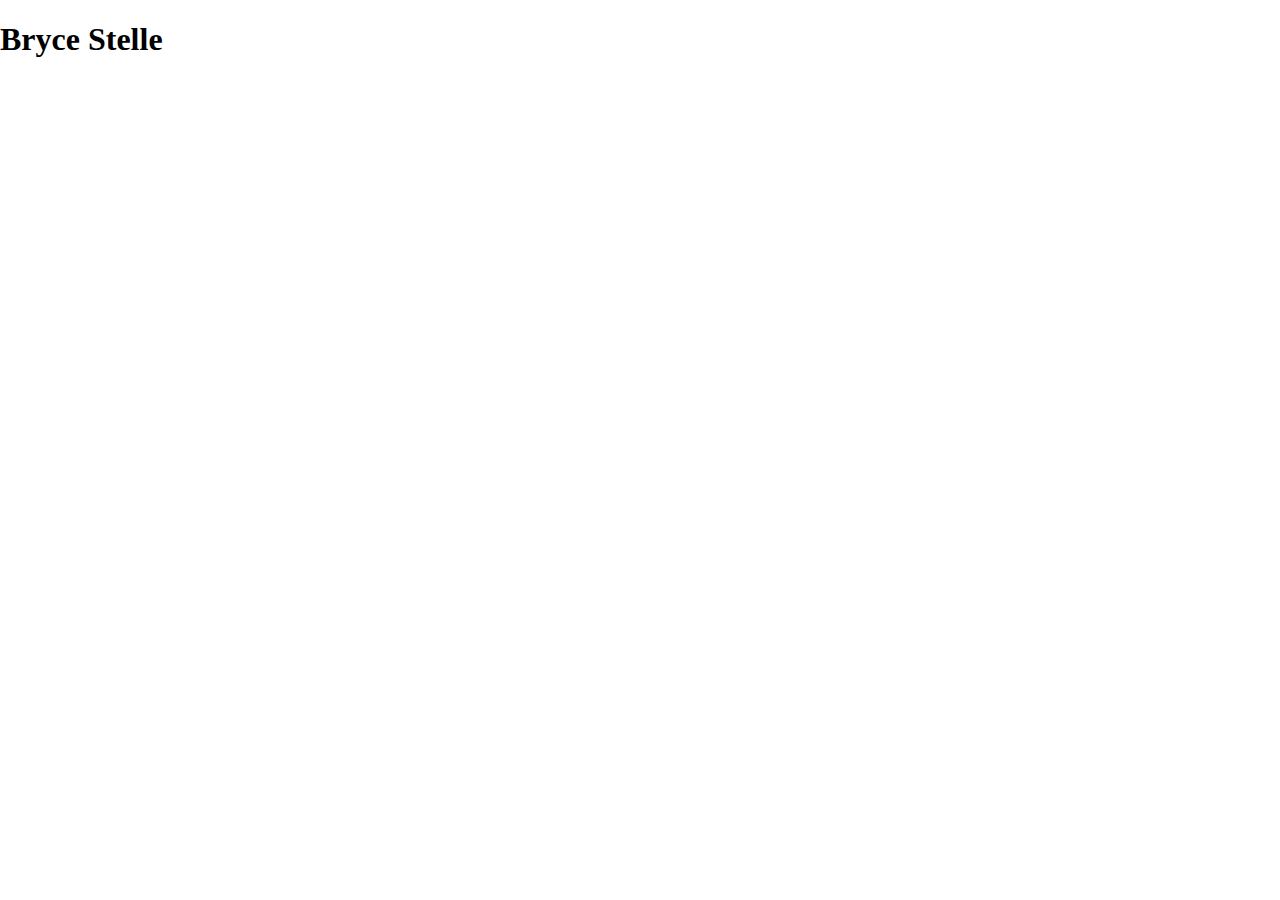
==== index.html @ 9b525c4c "First commit" ====
<!DOCTYPE html>
<html lang="en">
  <head>
    <meta charset="utf-8" />
    <meta name="viewport" content="width=device-width, initial-scale=1" />
    <title>Bryce Stelle Portfolio</title>
    <link rel="stylesheet" href="styles/normalize.css" />
    <link rel="stylesheet" href="styles/main.css" />
    <link rel="icon" href="images/favicon.png" />
  </head>
  <body>
    <h1>Bryce Stelle</h1>
    <!-- Your content goes here -->
    <script src="scripts/main.js"></script>
  </body>
</html>
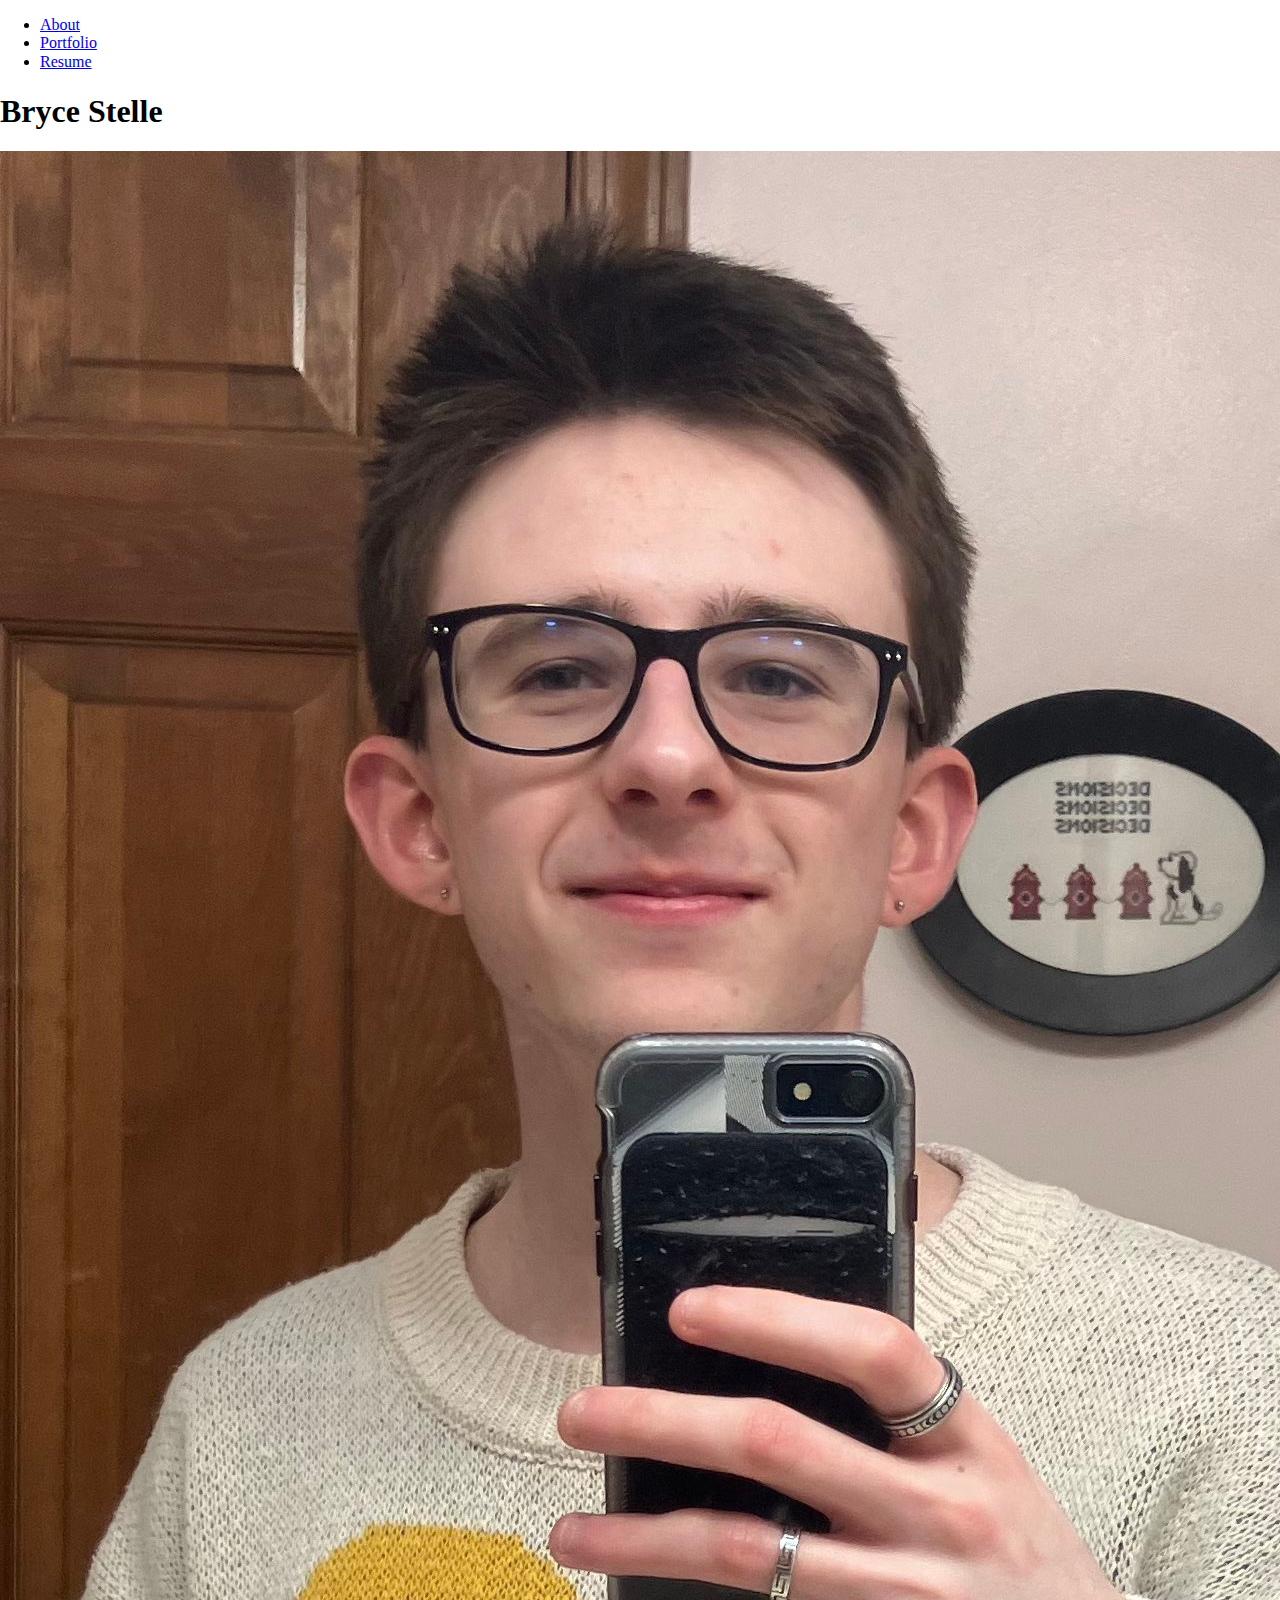
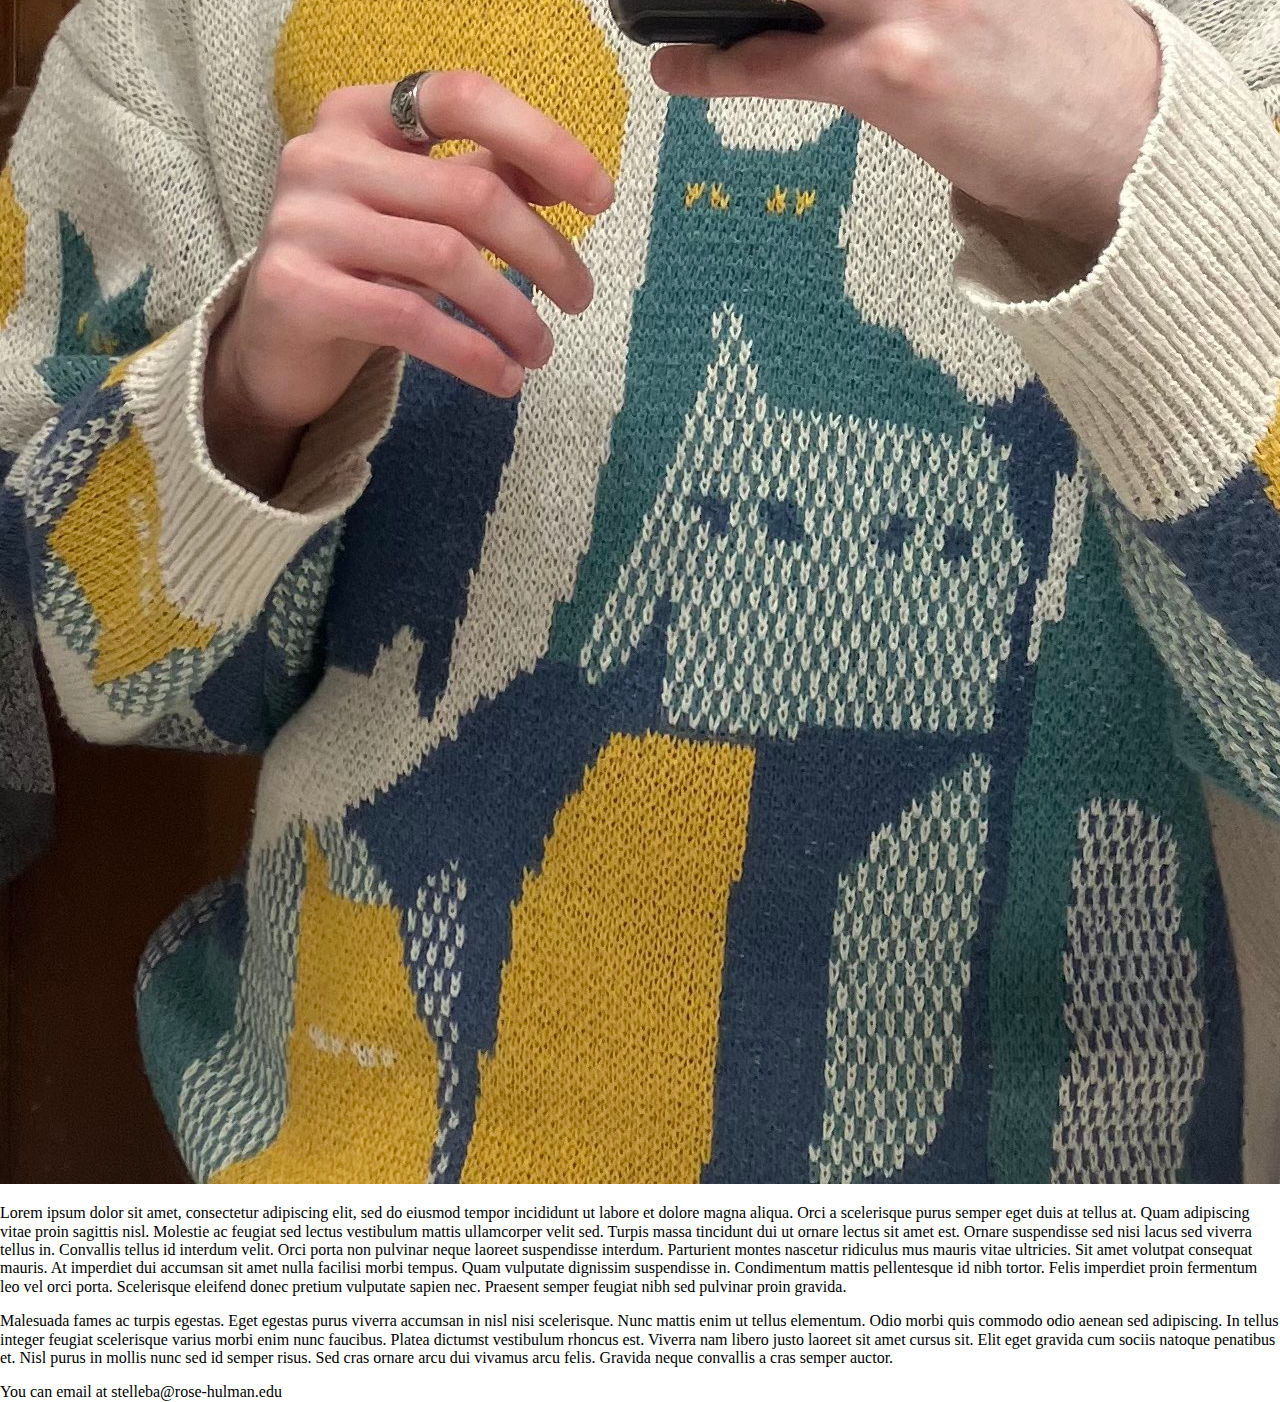
==== commit ade91cd2: "Added lots of html" ====
--- a/index.html
+++ b/index.html
@@ -1,16 +1,52 @@
 <!DOCTYPE html>
 <html lang="en">
-  <head>
+
+<head>
     <meta charset="utf-8" />
     <meta name="viewport" content="width=device-width, initial-scale=1" />
     <title>Bryce Stelle Portfolio</title>
     <link rel="stylesheet" href="styles/normalize.css" />
     <link rel="stylesheet" href="styles/main.css" />
     <link rel="icon" href="images/favicon.png" />
-  </head>
-  <body>
-    <h1>Bryce Stelle</h1>
-    <!-- Your content goes here -->
+</head>
+
+<body id="about">
+    <nav>
+        <ul>
+            <li><a href="index.html">About</a></li>
+            <li><a href="portfolio.html">Portfolio</a></li>
+            <li><a href="resume.html">Resume</a></li>
+        </ul>
+    </nav>
+    <main>
+        <h1>Bryce Stelle</h1>
+        <img src="images/avatar.jpg">
+        <p>Lorem ipsum dolor sit amet, consectetur adipiscing elit, sed do eiusmod tempor incididunt ut labore et dolore
+            magna aliqua. Orci a scelerisque purus semper eget duis at tellus at. Quam adipiscing vitae proin sagittis
+            nisl.
+            Molestie ac feugiat sed lectus vestibulum mattis ullamcorper velit sed. Turpis massa tincidunt dui ut ornare
+            lectus sit amet est. Ornare suspendisse sed nisi lacus sed viverra tellus in. Convallis tellus id interdum
+            velit. Orci porta non pulvinar neque laoreet suspendisse interdum. Parturient montes nascetur ridiculus mus
+            mauris vitae ultricies. Sit amet volutpat consequat mauris. At imperdiet dui accumsan sit amet nulla
+            facilisi
+            morbi tempus. Quam vulputate dignissim suspendisse in. Condimentum mattis pellentesque id nibh tortor. Felis
+            imperdiet proin fermentum leo vel orci porta. Scelerisque eleifend donec pretium vulputate sapien nec.
+            Praesent
+            semper feugiat nibh sed pulvinar proin gravida.</p>
+        <p>Malesuada fames ac turpis egestas. Eget egestas purus viverra accumsan in nisl nisi scelerisque. Nunc mattis
+            enim
+            ut tellus elementum. Odio morbi quis commodo odio aenean sed adipiscing. In tellus integer feugiat
+            scelerisque
+            varius morbi enim nunc faucibus. Platea dictumst vestibulum rhoncus est. Viverra nam libero justo laoreet
+            sit
+            amet cursus sit. Elit eget gravida cum sociis natoque penatibus et. Nisl purus in mollis nunc sed id semper
+            risus. Sed cras ornare arcu dui vivamus arcu felis. Gravida neque convallis a cras semper auctor.</p>
+    </main>
+    <footer>
+        You can email at stelleba@rose-hulman.edu
+    </footer>
+
     <script src="scripts/main.js"></script>
-  </body>
-</html>
+</body>
+
+</html>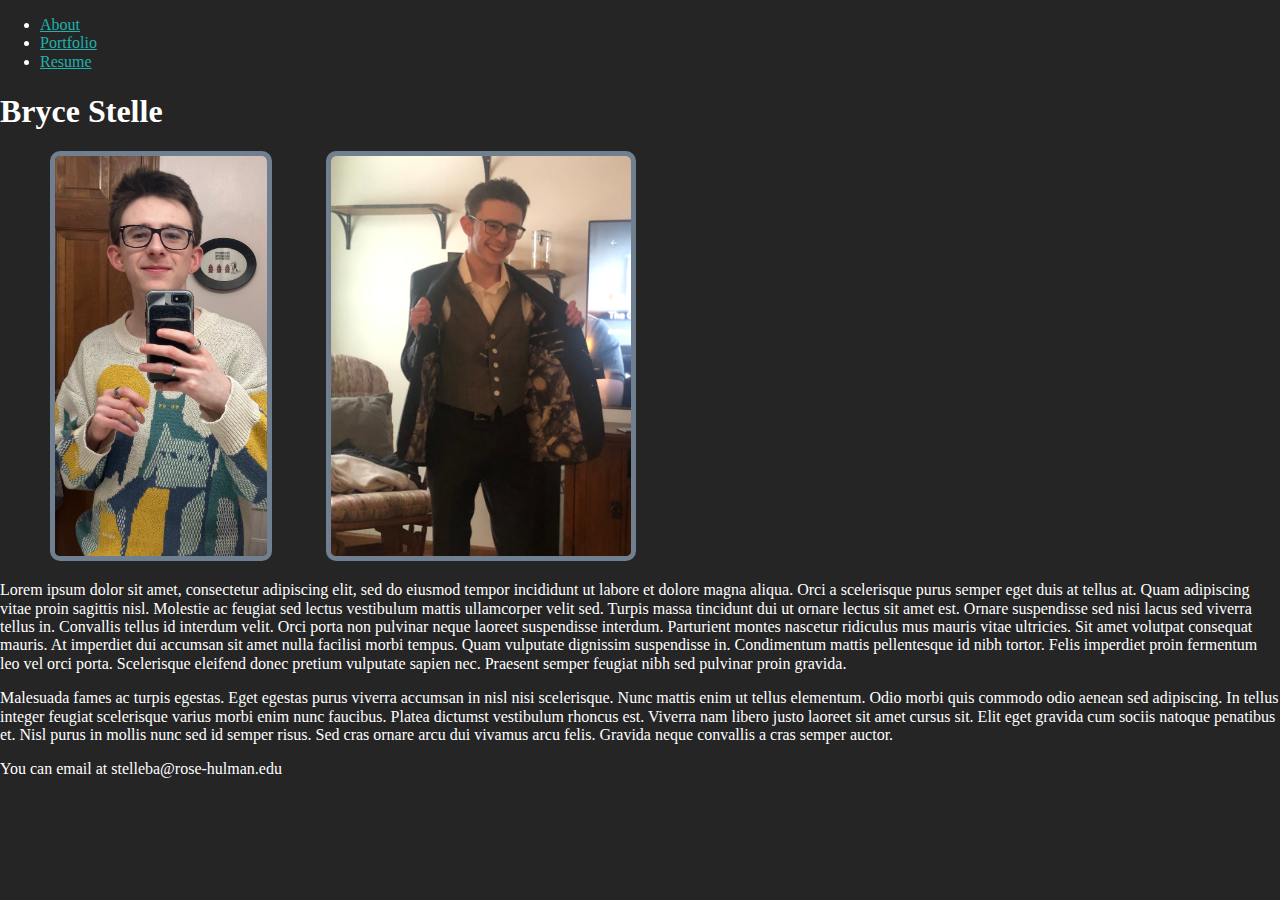
==== commit eab50f81: "Resume" ====
--- a/index.html
+++ b/index.html
@@ -4,7 +4,7 @@
 <head>
     <meta charset="utf-8" />
     <meta name="viewport" content="width=device-width, initial-scale=1" />
-    <title>Bryce Stelle Portfolio</title>
+    <title>Bryce Stelle's Personal Website</title>
     <link rel="stylesheet" href="styles/normalize.css" />
     <link rel="stylesheet" href="styles/main.css" />
     <link rel="icon" href="images/favicon.png" />
@@ -21,6 +21,7 @@
     <main>
         <h1>Bryce Stelle</h1>
         <img src="images/avatar.jpg">
+        <img src="images/meinbusinessatire.jpg">
         <p>Lorem ipsum dolor sit amet, consectetur adipiscing elit, sed do eiusmod tempor incididunt ut labore et dolore
             magna aliqua. Orci a scelerisque purus semper eget duis at tellus at. Quam adipiscing vitae proin sagittis
             nisl.
--- a/styles/main.css
+++ b/styles/main.css
@@ -0,0 +1,15 @@
+body {
+    background-color: rgb(37, 37, 37);
+    color: white;
+}
+
+img {
+    max-height: 25em;
+    margin-left: 50px;
+    border: slategray 5px solid;
+    border-radius: 10px;
+}
+
+a{
+    color: lightseagreen;
+}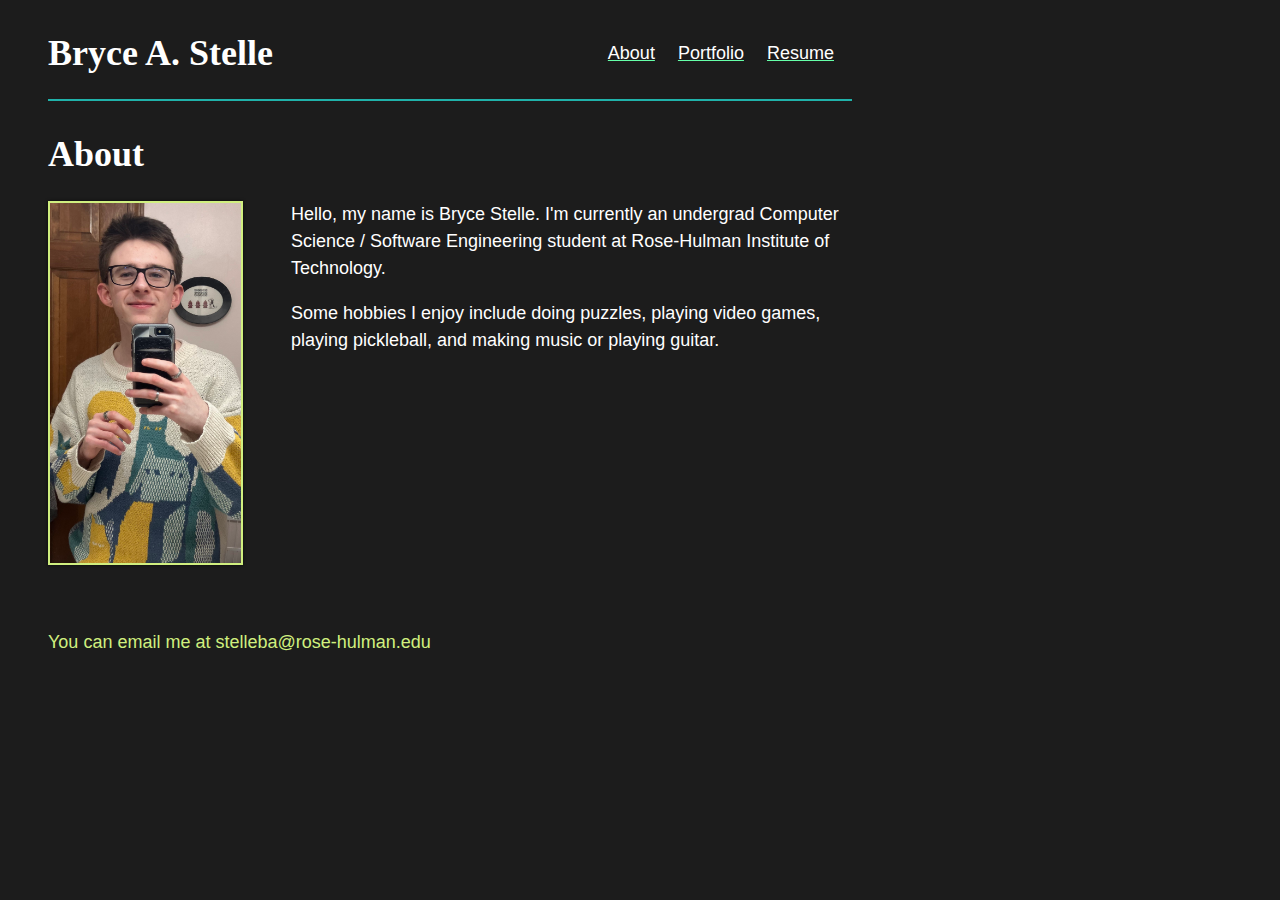
==== commit 4a77913e: "Back on track and loads of changes" ====
--- a/index.html
+++ b/index.html
@@ -1,53 +1,36 @@
 <!DOCTYPE html>
 <html lang="en">
-
-<head>
+  <head>
     <meta charset="utf-8" />
     <meta name="viewport" content="width=device-width, initial-scale=1" />
-    <title>Bryce Stelle's Personal Website</title>
+    <title>Bryce Stelle's Personal Website circa 2006</title>
     <link rel="stylesheet" href="styles/normalize.css" />
     <link rel="stylesheet" href="styles/main.css" />
-    <link rel="icon" href="images/favicon.png" />
-</head>
-
-<body id="about">
+    <link rel="apple-touch-icon" sizes="180x180" href="images/apple-touch-icon.png">
+    <link rel="icon" type="image/png" sizes="32x32" href="images/favicon-32x32.png">
+    <link rel="icon" type="image/png" sizes="16x16" href="images/favicon-16x16.png">
+    <link rel="manifest" href="site.webmanifest">
+  </head>
+  <body id="about">
+    <header>
+      <h1>Bryce A. Stelle</h1>
+    </header>
     <nav>
-        <ul>
-            <li><a href="index.html">About</a></li>
-            <li><a href="portfolio.html">Portfolio</a></li>
-            <li><a href="resume.html">Resume</a></li>
-        </ul>
+      <ul>
+        <li><a href="index.html">About</a></li>
+        <li><a href="portfolio.html">Portfolio</a></li>
+        <li><a href="resume.html">Resume</a></li>
+      </ul>
     </nav>
     <main>
-        <h1>Bryce Stelle</h1>
-        <img src="images/avatar.jpg">
-        <img src="images/meinbusinessatire.jpg">
-        <p>Lorem ipsum dolor sit amet, consectetur adipiscing elit, sed do eiusmod tempor incididunt ut labore et dolore
-            magna aliqua. Orci a scelerisque purus semper eget duis at tellus at. Quam adipiscing vitae proin sagittis
-            nisl.
-            Molestie ac feugiat sed lectus vestibulum mattis ullamcorper velit sed. Turpis massa tincidunt dui ut ornare
-            lectus sit amet est. Ornare suspendisse sed nisi lacus sed viverra tellus in. Convallis tellus id interdum
-            velit. Orci porta non pulvinar neque laoreet suspendisse interdum. Parturient montes nascetur ridiculus mus
-            mauris vitae ultricies. Sit amet volutpat consequat mauris. At imperdiet dui accumsan sit amet nulla
-            facilisi
-            morbi tempus. Quam vulputate dignissim suspendisse in. Condimentum mattis pellentesque id nibh tortor. Felis
-            imperdiet proin fermentum leo vel orci porta. Scelerisque eleifend donec pretium vulputate sapien nec.
-            Praesent
-            semper feugiat nibh sed pulvinar proin gravida.</p>
-        <p>Malesuada fames ac turpis egestas. Eget egestas purus viverra accumsan in nisl nisi scelerisque. Nunc mattis
-            enim
-            ut tellus elementum. Odio morbi quis commodo odio aenean sed adipiscing. In tellus integer feugiat
-            scelerisque
-            varius morbi enim nunc faucibus. Platea dictumst vestibulum rhoncus est. Viverra nam libero justo laoreet
-            sit
-            amet cursus sit. Elit eget gravida cum sociis natoque penatibus et. Nisl purus in mollis nunc sed id semper
-            risus. Sed cras ornare arcu dui vivamus arcu felis. Gravida neque convallis a cras semper auctor.</p>
+      <h1>About</h1>
+      <img src="images/avatar.jpg" alt="Eliza Brock circa 2006 in a Rose-Hulman dorm room" />
+      <p>Hello, my name is Bryce Stelle. I'm currently an undergrad Computer Science / Software Engineering student at Rose-Hulman Institute of Technology.</p>
+      <p>Some hobbies I enjoy include doing puzzles, playing video games, playing pickleball, and making music or playing guitar.</p>
     </main>
     <footer>
-        You can email at stelleba@rose-hulman.edu
+      You can email me at stelleba@rose-hulman.edu
     </footer>
-
     <script src="scripts/main.js"></script>
-</body>
-
-</html>+  </body>
+</html>
--- a/styles/main.css
+++ b/styles/main.css
@@ -1,15 +1,194 @@
-body {
-    background-color: rgb(37, 37, 37);
-    color: white;
+@import url('https://fonts.googleapis.com/css2?family=Delius+Swash+Caps&family=Quicksand:wght@300;400&display=swap');
+
+:root {
+  --vertical-space: 2rem;
+  --horizontal-space: 3rem;
+
+  --light-color: #404040;
+  --body-color:white;
+  --heading-color: lightseagreen;
+  --subheading-color: #c91163;
+  --contrast-color: rgb(101, 255, 168);
+  --tertiary-color: rgb(208, 239, 127);
 }
 
-img {
-    max-height: 25em;
-    margin-left: 50px;
-    border: slategray 5px solid;
-    border-radius: 10px;
+body {
+  font-size: 18px;
+  line-height: 1.5;
+  font-family: 'Arial', sans-serif;
+  /* background-image: repeating-linear-gradient(90deg, hsla(196,0%,79%,0.06) 0px, hsla(196,0%,79%,0.06) 1px,transparent 1px, transparent 96px),repeating-linear-gradient(0deg, hsla(196,0%,79%,0.06) 0px, hsla(196,0%,79%,0.06) 1px,transparent 1px, transparent 96px),repeating-linear-gradient(0deg, hsla(196,0%,79%,0.09) 0px, hsla(196,0%,79%,0.09) 1px,transparent 1px, transparent 12px),repeating-linear-gradient(90deg, hsla(196,0%,79%,0.09) 0px, hsla(196,0%,79%,0.09) 1px,transparent 1px, transparent 12px),linear-gradient(90deg, rgb(255,255,255),rgb(255,255,255)); */
+    background-color: #1c1c1c;
 }
 
-a{
-    color: lightseagreen;
-}+/*
+ * For a dark background, with a light middle ground and dark text:
+ *
+body {
+  background-image: linear-gradient(161deg, rgba(117, 117, 117, 0.03) 0%, rgba(117, 117, 117, 0.03) 50%,rgba(8, 8, 8, 0.03) 50%, rgba(8, 8, 8, 0.03) 100%),linear-gradient(59deg, rgba(245, 245, 245, 0.05) 0%, rgba(245, 245, 245, 0.05) 50%,rgba(68, 68, 68, 0.05) 50%, rgba(68, 68, 68, 0.05) 100%),linear-gradient(286deg, rgba(107, 107, 107, 0.07) 0%, rgba(107, 107, 107, 0.07) 50%,rgba(7, 7, 7, 0.07) 50%, rgba(7, 7, 7, 0.07) 100%),linear-gradient(123deg, rgba(9, 9, 9, 0.09) 0%, rgba(9, 9, 9, 0.09) 50%,rgba(120, 120, 120, 0.09) 50%, rgba(120, 120, 120, 0.09) 100%),linear-gradient(170deg, rgba(202, 202, 202, 0.01) 0%, rgba(202, 202, 202, 0.01) 50%,rgba(19, 19, 19, 0.01) 50%, rgba(19, 19, 19, 0.01) 100%),linear-gradient(210deg, rgba(64, 64, 64, 0.04) 0%, rgba(64, 64, 64, 0.04) 50%,rgba(4, 4, 4, 0.04) 50%, rgba(4, 4, 4, 0.04) 100%),linear-gradient(90deg, rgb(173,7,173),rgb(65,17,122));
+  color: var(--body-color);
+}
+
+main {
+  background-color: rgba(var(--light-color), 0.5);
+}
+
+header h1, nav, nav a {
+  color: rgba(var(--light-color));
+}
+
+*/
+
+h1, h2, h3 {
+  line-height: 1.2;
+  font-family: 'Times New Roman', cursive;
+}
+h1, dl, ul{
+    color: var(--body-color);
+}
+h2 {
+  color: var(--heading-color);
+}
+h3 {
+  color: var(--subheading-color);
+}
+footer {
+    color: var(--tertiary-color);
+}
+
+a {
+  color: var(--body-color);
+  text-decoration-color: var(--contrast-color);
+}
+
+
+a:hover {
+  color: var(--contrast-color);
+}
+
+p {
+    color: var(--body-color);
+}
+
+body#about img {
+  height: 20em;
+  display: inline;
+  margin-right: var(--horizontal-space);
+  border: 2px solid var(--tertiary-color);
+  box-shadow: 0px 0px 3px 0px rgb(0 0 0 / 74%);
+}
+
+body#portfolio img{
+    border: 2px solid var(--light-color);
+}
+
+
+@media screen and (min-width: 25em) {
+  body#about img {
+    float: left;
+    margin-bottom: var(--vertical-space);
+  }
+}
+
+body {
+  display: grid;
+  grid-template-areas: "head head"
+                       "nav  nav"
+                       "main  main"
+                       "foot foot";
+  grid-template-columns: auto 4fr;
+  grid-template-rows: auto auto 1fr auto;
+}
+
+@media screen and (min-width: 25em) {
+  body {
+    grid-template-areas: "head nav"
+                         "main  main"
+                         "foot foot";
+    grid-template-rows: auto 1fr auto;
+  }
+
+  body > nav {
+    grid-area: nav;
+    padding-top: var(--vertical-space);
+  }
+
+  body > nav ul {
+    float: right;
+  }
+}
+
+body > * {
+  padding-left: var(--horizontal-space);
+  padding-right: var(--horizontal-space);
+}
+
+body > header {
+  grid-area: head;
+}
+
+body > nav {
+  grid-area: nav;
+}
+
+body > main > *:first-child:before {
+  content: "";
+  border-top: 2px solid var(--heading-color);
+  display: block;
+  padding-top: var(--vertical-space);
+}
+body {
+  max-width: 50em;
+}
+
+body > nav ul {
+  list-style-type: none;
+  margin: 0;
+  padding: 0;
+  line-height: 2.4;
+}
+
+body > nav ul li {
+  display: inline-block;
+  padding-right: 1em;
+}
+
+body > main {
+  grid-area: main;
+}
+
+body > footer {
+  grid-area: foot;
+}
+
+header, footer {
+  padding-top: var(--vertical-space);
+  padding-bottom: var(--vertical-space);
+}
+
+header {
+  padding-bottom: 0;
+}
+
+header h1, footer h1 {
+  margin: 0;
+}
+
+body#portfolio ul#portfolioItems {
+  display: flex;
+  flex-wrap: wrap;
+  flex: 1;
+  list-style-type: none;
+  padding: 0;
+}
+
+@media screen and (min-width: 25em) {
+  body#portfolio ul#portfolioItems li {
+    flex-basis: 48%;
+    padding-right: 2%;
+  }
+}
+
+body#portfolio ul#portfolioItems li img {
+  max-width: 100%;
+  margin-left: -0.66em;
+}
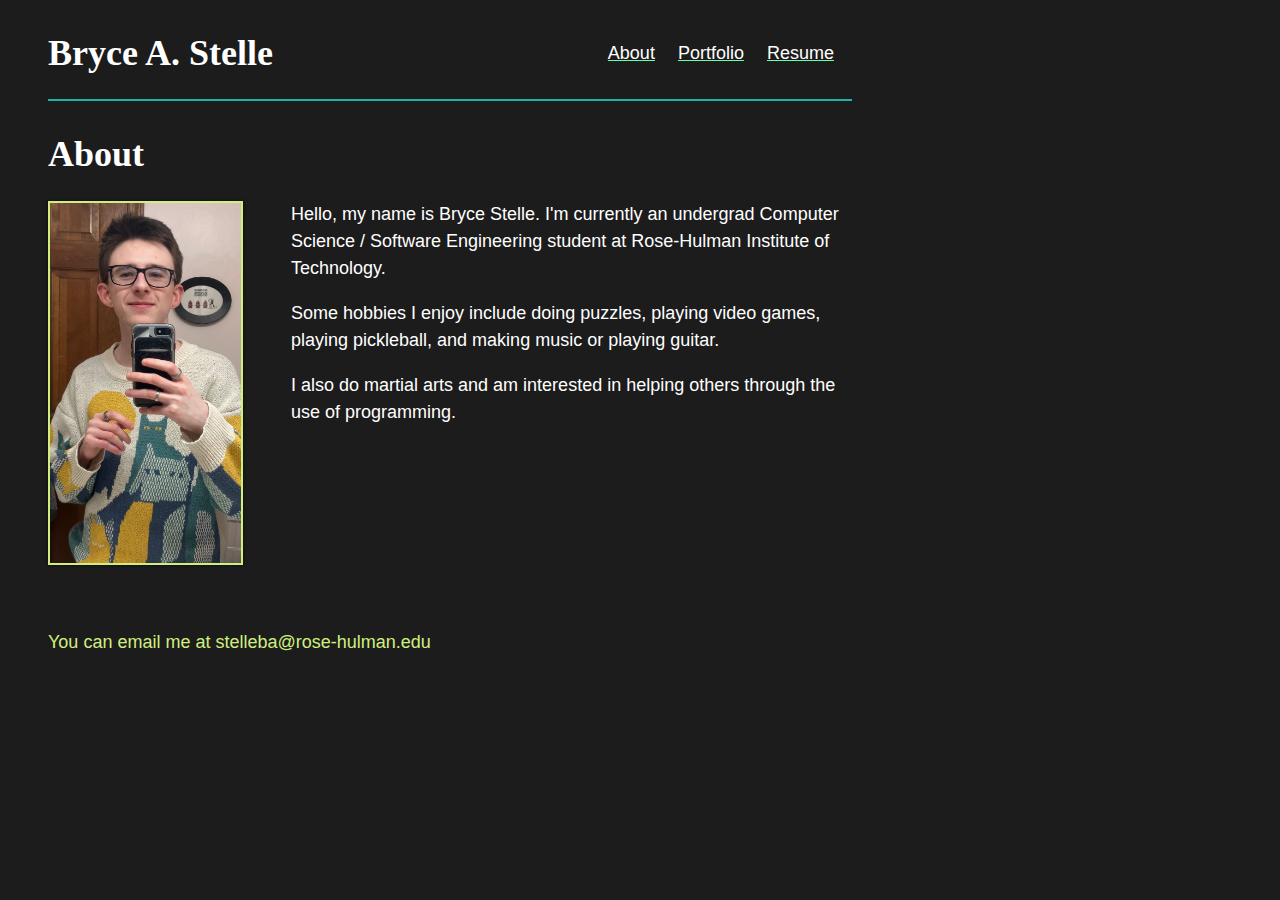
==== commit 25fe6caf: "Personalizing" ====
--- a/index.html
+++ b/index.html
@@ -27,6 +27,7 @@
       <img src="images/avatar.jpg" alt="Eliza Brock circa 2006 in a Rose-Hulman dorm room" />
       <p>Hello, my name is Bryce Stelle. I'm currently an undergrad Computer Science / Software Engineering student at Rose-Hulman Institute of Technology.</p>
       <p>Some hobbies I enjoy include doing puzzles, playing video games, playing pickleball, and making music or playing guitar.</p>
+      <p>I also do martial arts and am interested in helping others through the use of programming.</p>
     </main>
     <footer>
       You can email me at stelleba@rose-hulman.edu
--- a/styles/main.css
+++ b/styles/main.css
@@ -48,8 +48,15 @@
 h2 {
   color: var(--heading-color);
 }
-h3 {
+h3, dt {
   color: var(--subheading-color);
+}
+dt {
+    /* I wanted to add some further customization to my resume */
+    /* I essentially wanted to treat it as h3 */
+    font-family: 'Times New Roman', cursive;
+    font-size: 1.17em;
+    font-weight: bold;
 }
 footer {
     color: var(--tertiary-color);
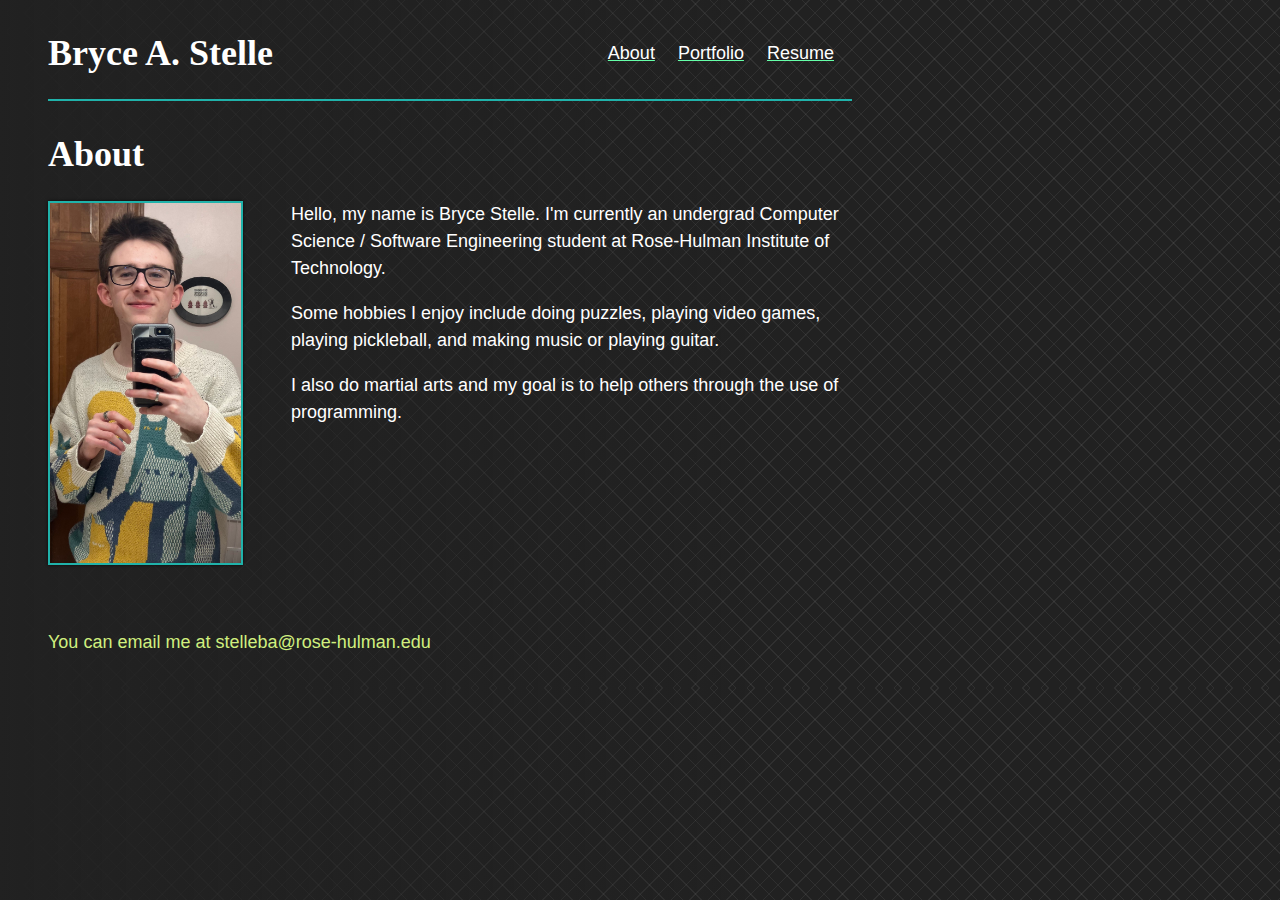
==== commit 50375e60: "lots of changes" ====
--- a/index.html
+++ b/index.html
@@ -15,7 +15,7 @@
     <header>
       <h1>Bryce A. Stelle</h1>
     </header>
-    <nav>
+    <nav id="navElement">
       <ul>
         <li><a href="index.html">About</a></li>
         <li><a href="portfolio.html">Portfolio</a></li>
@@ -24,14 +24,15 @@
     </nav>
     <main>
       <h1>About</h1>
-      <img src="images/avatar.jpg" alt="Eliza Brock circa 2006 in a Rose-Hulman dorm room" />
+      <img src="images/avatar.jpg" alt="Bryce Stelle, 2024, after getting ears pierced" />
       <p>Hello, my name is Bryce Stelle. I'm currently an undergrad Computer Science / Software Engineering student at Rose-Hulman Institute of Technology.</p>
       <p>Some hobbies I enjoy include doing puzzles, playing video games, playing pickleball, and making music or playing guitar.</p>
-      <p>I also do martial arts and am interested in helping others through the use of programming.</p>
+      <p>I also do martial arts and my goal is to help others through the use of programming.</p>
     </main>
     <footer>
       You can email me at stelleba@rose-hulman.edu
     </footer>
+    <button onclick="scrollToTop()" style="display: none;" id="toTopBTN" title="Go back to top">Back to <br />top</button>
     <script src="scripts/main.js"></script>
   </body>
 </html>
--- a/styles/main.css
+++ b/styles/main.css
@@ -15,28 +15,10 @@
 body {
   font-size: 18px;
   line-height: 1.5;
-  font-family: 'Arial', sans-serif;
-  /* background-image: repeating-linear-gradient(90deg, hsla(196,0%,79%,0.06) 0px, hsla(196,0%,79%,0.06) 1px,transparent 1px, transparent 96px),repeating-linear-gradient(0deg, hsla(196,0%,79%,0.06) 0px, hsla(196,0%,79%,0.06) 1px,transparent 1px, transparent 96px),repeating-linear-gradient(0deg, hsla(196,0%,79%,0.09) 0px, hsla(196,0%,79%,0.09) 1px,transparent 1px, transparent 12px),repeating-linear-gradient(90deg, hsla(196,0%,79%,0.09) 0px, hsla(196,0%,79%,0.09) 1px,transparent 1px, transparent 12px),linear-gradient(90deg, rgb(255,255,255),rgb(255,255,255)); */
-    background-color: #1c1c1c;
+  font-family: 'Sans-Serif', sans-serif;
+  background-image: linear-gradient(90deg, rgb(33,33,33) 0%,transparent 59%),repeating-linear-gradient(45deg, rgba(168, 168, 168,0.1) 0px, rgba(168, 168, 168,0.1) 1px,transparent 1px, transparent 13px),repeating-linear-gradient(135deg, rgba(168, 168, 168,0.1) 0px, rgba(168, 168, 168,0.1) 1px,transparent 1px, transparent 13px),linear-gradient(90deg, rgb(33,33,33),rgb(33,33,33));    
+  background-color: #1c1c1c;
 }
-
-/*
- * For a dark background, with a light middle ground and dark text:
- *
-body {
-  background-image: linear-gradient(161deg, rgba(117, 117, 117, 0.03) 0%, rgba(117, 117, 117, 0.03) 50%,rgba(8, 8, 8, 0.03) 50%, rgba(8, 8, 8, 0.03) 100%),linear-gradient(59deg, rgba(245, 245, 245, 0.05) 0%, rgba(245, 245, 245, 0.05) 50%,rgba(68, 68, 68, 0.05) 50%, rgba(68, 68, 68, 0.05) 100%),linear-gradient(286deg, rgba(107, 107, 107, 0.07) 0%, rgba(107, 107, 107, 0.07) 50%,rgba(7, 7, 7, 0.07) 50%, rgba(7, 7, 7, 0.07) 100%),linear-gradient(123deg, rgba(9, 9, 9, 0.09) 0%, rgba(9, 9, 9, 0.09) 50%,rgba(120, 120, 120, 0.09) 50%, rgba(120, 120, 120, 0.09) 100%),linear-gradient(170deg, rgba(202, 202, 202, 0.01) 0%, rgba(202, 202, 202, 0.01) 50%,rgba(19, 19, 19, 0.01) 50%, rgba(19, 19, 19, 0.01) 100%),linear-gradient(210deg, rgba(64, 64, 64, 0.04) 0%, rgba(64, 64, 64, 0.04) 50%,rgba(4, 4, 4, 0.04) 50%, rgba(4, 4, 4, 0.04) 100%),linear-gradient(90deg, rgb(173,7,173),rgb(65,17,122));
-  color: var(--body-color);
-}
-
-main {
-  background-color: rgba(var(--light-color), 0.5);
-}
-
-header h1, nav, nav a {
-  color: rgba(var(--light-color));
-}
-
-*/
 
 h1, h2, h3 {
   line-height: 1.2;
@@ -80,7 +62,7 @@
   height: 20em;
   display: inline;
   margin-right: var(--horizontal-space);
-  border: 2px solid var(--tertiary-color);
+  border: 2px solid var(--heading-color);
   box-shadow: 0px 0px 3px 0px rgb(0 0 0 / 74%);
 }
 
@@ -152,6 +134,7 @@
   margin: 0;
   padding: 0;
   line-height: 2.4;
+  float: right;
 }
 
 body > nav ul li {
@@ -199,3 +182,17 @@
   max-width: 100%;
   margin-left: -0.66em;
 }
+
+#toTopBTN{
+  color: white;
+  background-color: hsla(0, 0%, 0%, 0.80);
+  position: fixed;
+  border: 3px solid var(--subheading-color);
+  border-radius: 25%;
+  bottom: 20px;
+  right: 30px;
+  font-weight: bold;
+  font-size: x-large;
+  padding: 10px;
+}
+
